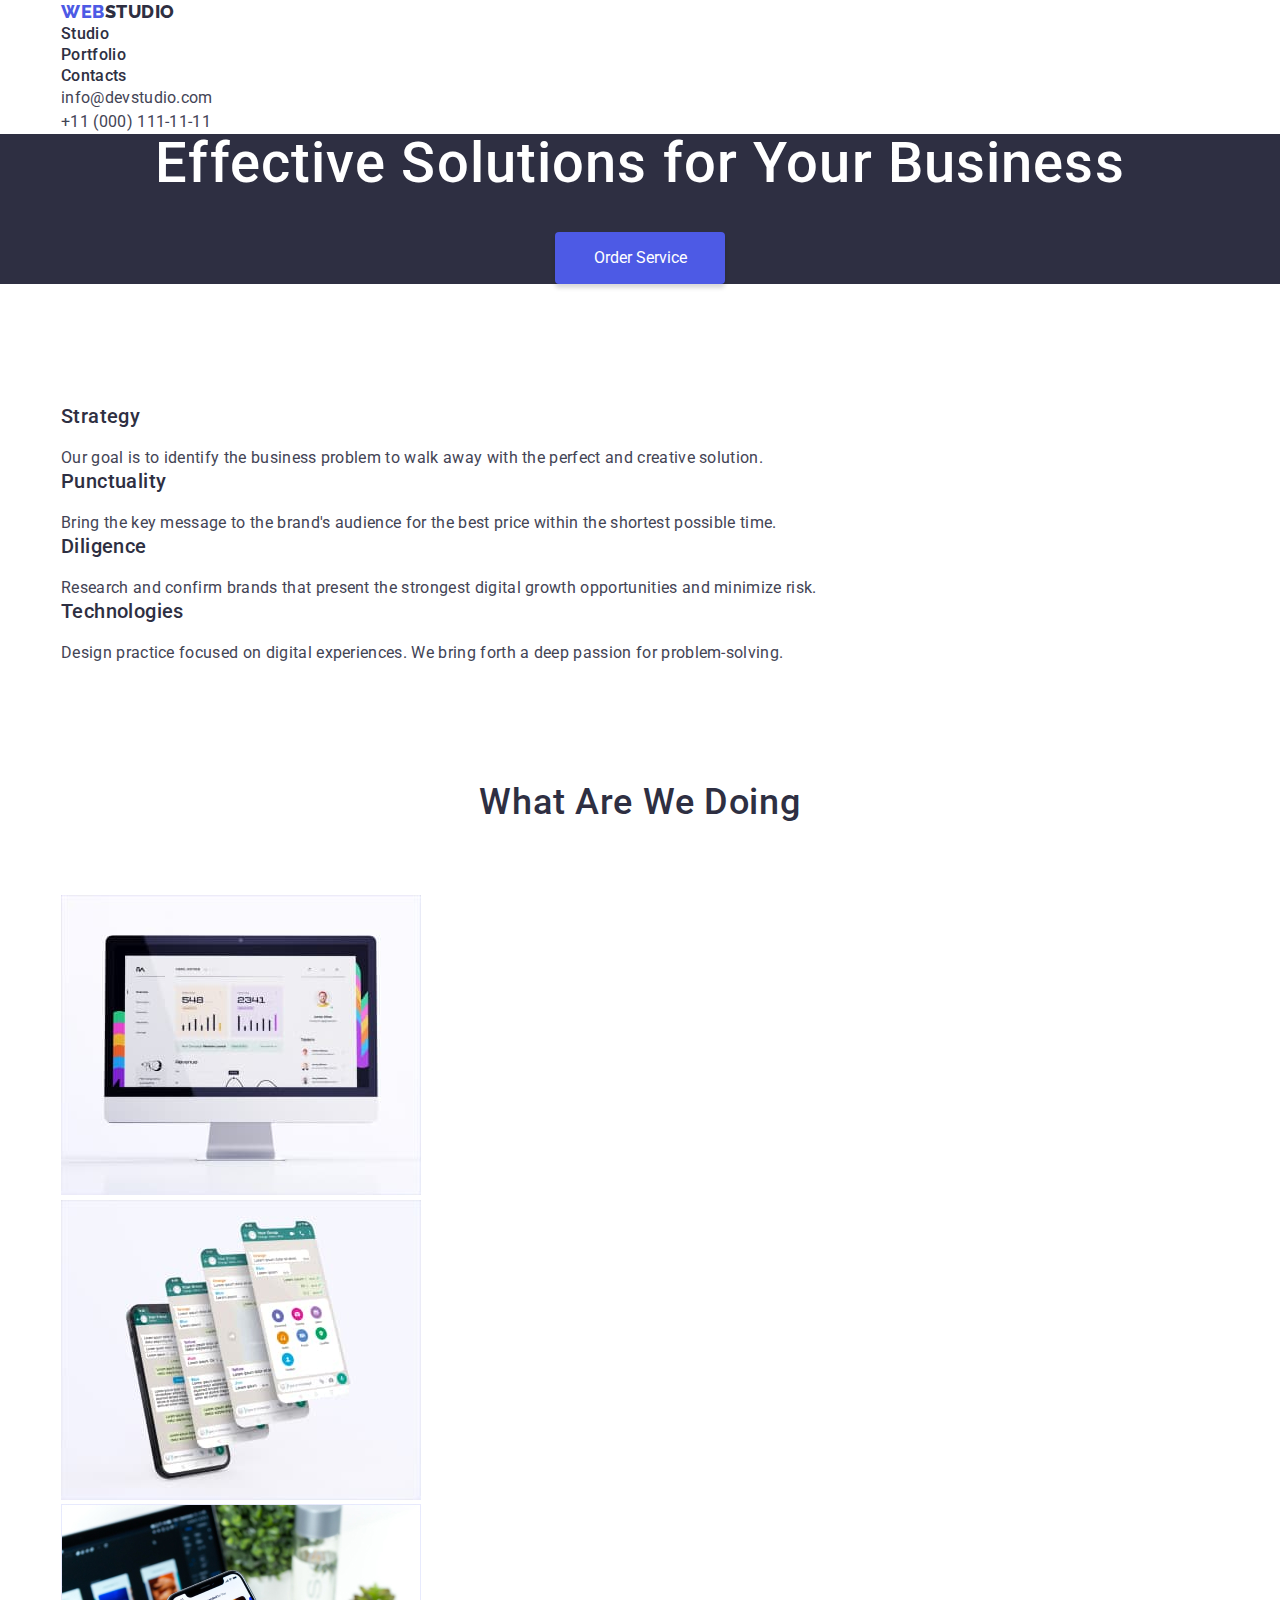
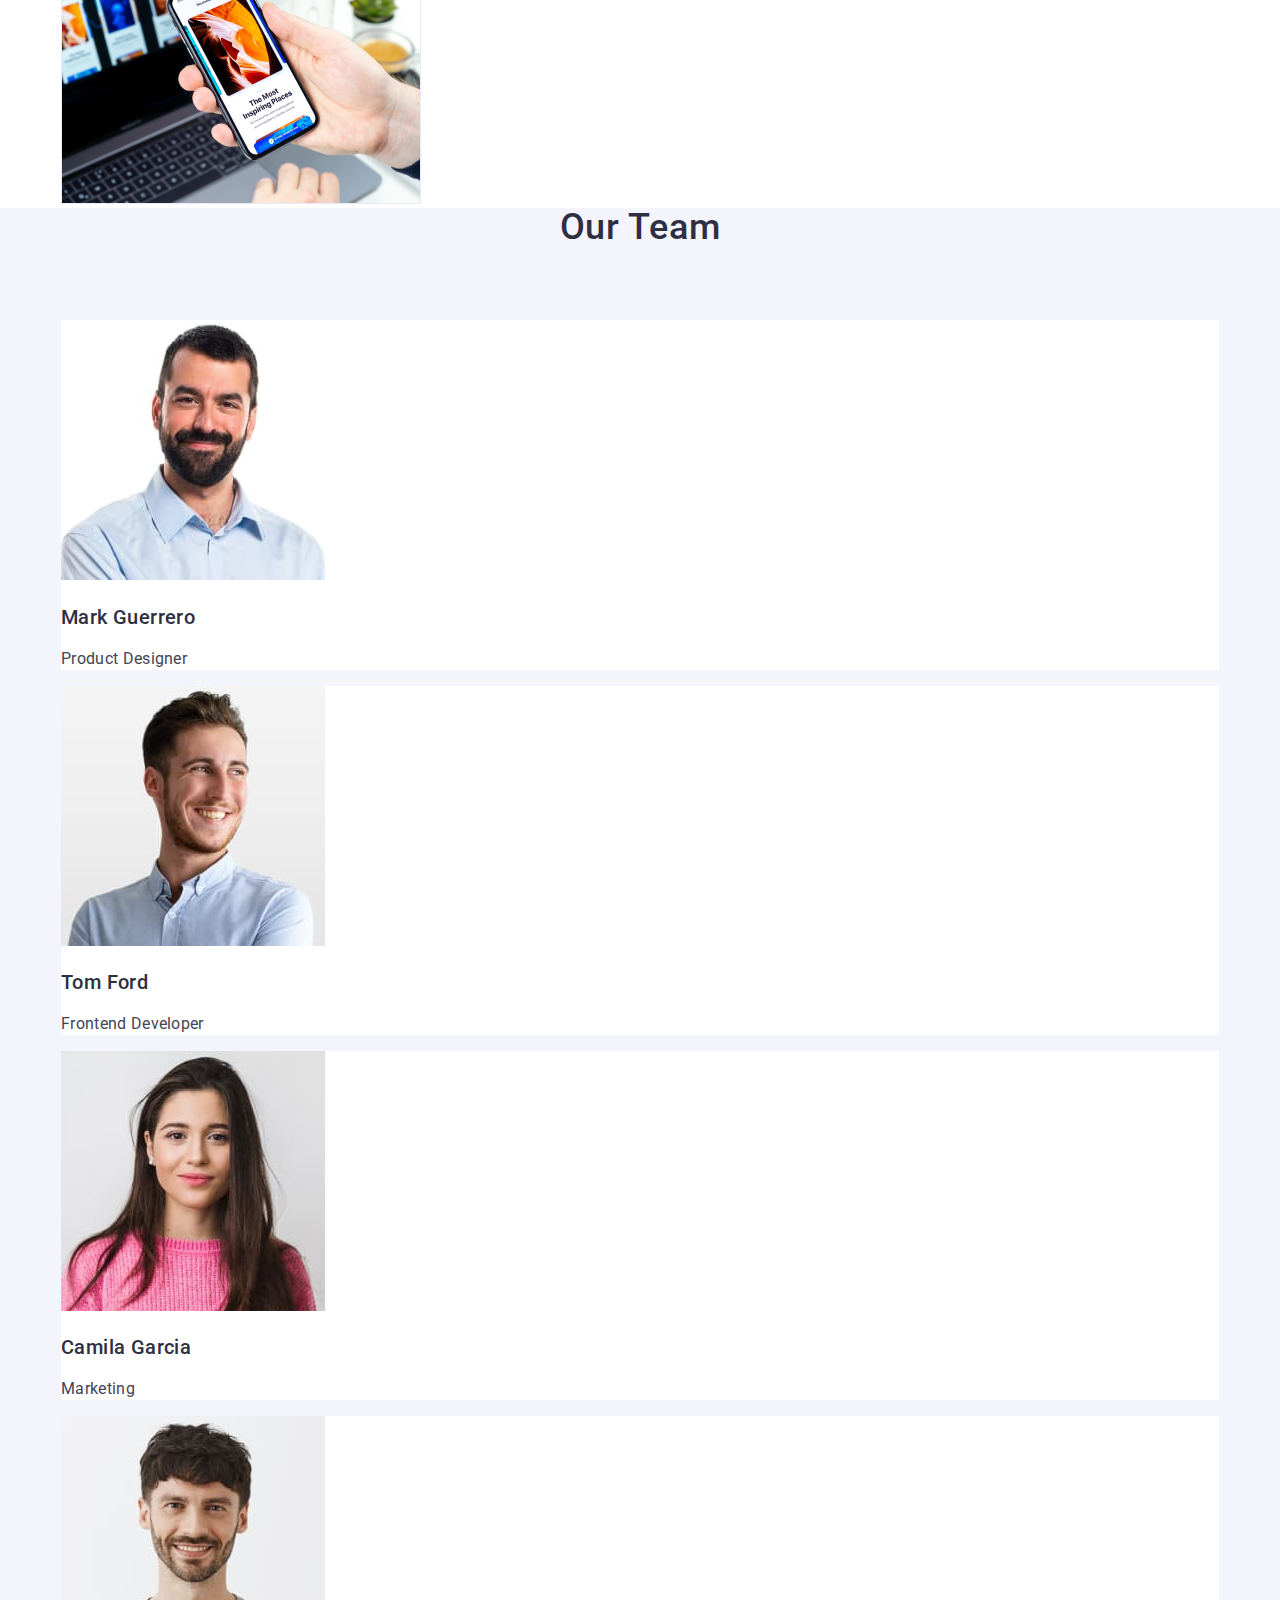
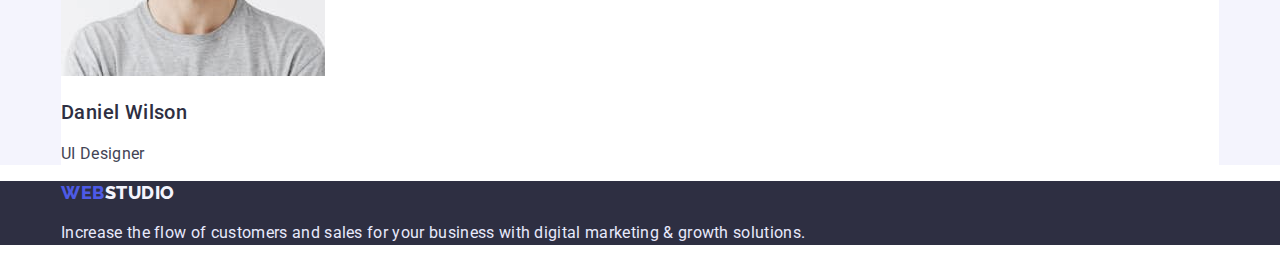
==== index.html @ 7608f26b "робота на блоками текста" ====
<!DOCTYPE html>
<html lang="en">
  <head>
    <meta charset="UTF-8" />
    <meta http-equiv="X-UA-Compatible" content="IE=edge" />
    <meta name="viewport" content="width=device-width, initial-scale=1.0" />
    <link rel="preconnect" href="https://fonts.googleapis.com" />
    <link rel="preconnect" href="https://fonts.gstatic.com" crossorigin />
    <link
      href="https://fonts.googleapis.com/css2?family=Raleway:wght@800&family=Roboto:wght@400;500;700&display=swap"
      rel="stylesheet" />
    <link
      rel="stylesheet"
      href="https://cdnjs.cloudflare.com/ajax/libs/modern-normalize/1.1.0/modern-normalize.min.css" />
    <link rel="stylesheet" href="./css/styles.css" />
    <title>Web Studio</title>
  </head>
  <body>
    <!-- Header Navigation -->
    <header class="page-header">
      <div class="container">
        <a href="./index.html" class="logo"
          >Web <span class="studio">Studio</span>
        </a>
        <nav>
          <ul class="site-nav list">
            <li class="nav-item">
              <a href="./index.html" class="nav-link">Studio</a>
            </li>
            <li class="nav-item">
              <a href="./portfolio.html" class="nav-link">Portfolio</a>
            </li>
            <li class="nav-item">
              <a href="" class="nav-link">Contacts</a>
            </li>
          </ul>
        </nav>
        <ul class="list">
          <li class="auth-nav">
            <a href="mailto:info@devstudio.com" class="nav-mail"
              >info@devstudio.com</a
            >
          </li>
          <li>
            <a href="tel:+110001111111" class="nav-tel">+11 (000) 111-11-11</a>
          </li>
        </ul>
      </div>
    </header>
    <!-- Main content -->
    <main>
      <section class="hero">
        <h1 class="hero-title">Effective Solutions for Your Business</h1>
        <button type="button" class="hero-button">Order Service</button>
      </section>
      <!-- Our features -->
      <section class="section-features">
        <div class="container">
          <h2 class="visually-hidden">Our features</h2>
          <ul class="list">
            <li>
              <h3 class="section-title">Strategy</h3>
              <p class="section-lead">
                Our goal is to identify the business problem to walk away with
                the perfect and creative solution.
              </p>
            </li>
            <li>
              <h3 class="section-title">Punctuality</h3>
              <p class="section-lead">
                Bring the key message to the brand's audience for the best price
                within the shortest possible time.
              </p>
            </li>
            <li>
              <h3 class="section-title">Diligence</h3>
              <p class="section-lead">
                Research and confirm brands that present the strongest digital
                growth opportunities and minimize risk.
              </p>
            </li>
            <li>
              <h3 class="section-title">Technologies</h3>
              <p class="section-lead">
                Design practice focused on digital experiences. We bring forth a
                deep passion for problem-solving.
              </p>
            </li>
          </ul>
        </div>
      </section>
      <!-- Our works -->

      <section class="sections">
        <div class="container">
          <h2 class="sections-title">What are we doing</h2>
          <ul class="list">
            <li>
              <img
                src="./images/Rectangle1.jpg"
                alt="company statistics"
                width="360" />
            </li>
            <li>
              <img src="./images/Rectangle2.jpg" alt="phone" width="360" />
            </li>
            <li>
              <img
                src="./images/Rectangle3.jpg"
                alt="notebook with phone"
                width="360" />
            </li>
          </ul>
        </div>
      </section>
      <!-- Team -->
      <section class="section-team">
        <div class="container">
          <h2 class="sections-title">Our Team</h2>
          <ul class="list">
            <li class="card">
              <img src="./images/img111.jpg" alt="Mark Guerrero" width="264" />
              <h3 class="sections-name">Mark Guerrero</h3>
              <p class="sections-profession">Product Designer</p>
            </li>
            <li class="card">
              <img src="./images/img222.jpg" alt="Tom Ford" width="264" />
              <h3 class="sections-name">Tom Ford</h3>
              <p class="sections-profession">Frontend Developer</p>
            </li>
            <li class="card">
              <img src="./images/img333.jpg" alt="Camila Garcia" width="264" />
              <h3 class="sections-name">Camila Garcia</h3>
              <p class="sections-profession">Marketing</p>
            </li>
            <li class="card">
              <img src="./images/img4444.jpg" alt="Daniel Wilson" width="264" />
              <h3 class="sections-name">Daniel Wilson</h3>
              <p class="sections-profession">UI Designer</p>
            </li>
          </ul>
        </div>
      </section>
    </main>
    <!-- Footer -->
    <footer class="footer">
      <div class="footer container">
        <a href="./index.html" class="logo"
          >Web <span class="studio">Studio</span></a
        >
        <p class="lead">
          Increase the flow of customers and sales for your business with
          digital marketing & growth solutions.
        </p>
      </div>
    </footer>
  </body>
</html>
---- css/styles.css ----
html {
  box-sizing: border-box;
}

*,
*::before,
*::after {
  box-sizing: inherit;
}

:root {
  --primary-text-color: #434455;
  --title-text-color: #2e2f42;
  --accent-color: #4d5ae5;
}

body {
  font-family: "Roboto", sans-serif;
  color: var(--primary-text-color);
  background-color: #ffffff;
  font-family: roboto, sans-serif;
  margin: 0;
}

.list {
  margin: 0;
  padding: 0;
  list-style: none;
}
/* header */
/* Logo */

.container {
  margin-left: auto;
  margin-right: auto;
  width: 1158px;
}

.logo {
  display: flex;
  letter-spacing: 0.03em;
  text-transform: uppercase;
  font-family: "Raleway";
  font-weight: 800;
  font-size: 18px;
  line-height: 1.33;
  color: #4d5ae5;
  text-decoration: none;
}

.studio {
  color: var(--title-text-color);
}
/* nav */
.nav-link {
  font-weight: 500;
  font-size: 16px;
  line-height: 1.3;
  letter-spacing: 0.02em;
  color: var(--title-text-color);
  text-decoration: none;
}
.nav-link:hover,
.nav-link:focus {
  color: #434455;
}
.nav-link:active {
  color: #4d5ae5;
}

.nav-mail,
.nav-tel {
  font-weight: 400;
  font-size: 16px;
  line-height: 1.5;
  letter-spacing: 0.02em;
  color: var(--primary-text-color);
  text-decoration: none;
}

.nav-mail:hover,
.nav-tel:hover {
  color: var(--accent-color);
}
.nav-mail:focus,
.nav-tel:focus {
  color: var(--accent-color);
}

/* hero */

.hero {
  background: #2e2f42;
  text-align: center;
  margin-bottom: 120px;
}
.hero-title {
  margin-top: 0;
  margin-bottom: 48;
  font-weight: 500;
  font-size: 56px;
  line-height: 1.07;
  letter-spacing: 0.02em;
  color: #ffffff;
}
.hero-button {
  width: 170px;
  padding: 16px 32px;
  gap: 10px;
  border: 1px solid transparent;
  font-family: inherit;

  background: var(--accent-color);
  box-shadow: 0px 4px 4px rgba(0, 0, 0, 0.15);
  border-radius: 4px;
  cursor: pointer;
  color: #ffffff;
}

.hero-button:hover,
.hero-button:focus {
  background: var(--accent-color);
  box-shadow: 0px 1px 6px rgba(46, 47, 66, 0.08),
    0px 1px 1px rgba(46, 47, 66, 0.16), 0px 2px 1px rgba(46, 47, 66, 0.08);
  border-radius: 4px;
}
.hero-button:active {
  background: #404bbf;
  box-shadow: 0px 4px 4px rgba(0, 0, 0, 0.15);
  border-radius: 4px;
}
/* Our features */
.visually-hidden {
  position: absolute;
  width: 1px;
  height: 1px;
  margin: -1px;
  border: 0;
  padding: 0;
  white-space: nowrap;
  clip-path: inset(100%);
  clip: rect(0 0 0 0);
  overflow: hidden;
}

.section-features {
  margin-bottom: 120px;
}
/* What are we doing */
.sections-title {
  margin-top: 0;
  margin-bottom: 72px;
  font-weight: 500;
  font-size: 36px;
  line-height: 1.11;
  text-align: center;
  letter-spacing: 0.02em;
  text-transform: capitalize;
  color: var(--title-text-color);
}
.section-title {
  margin-top: 0;
  margin-bottom: 8;
  font-weight: 500;
  font-size: 20px;
  line-height: 1.2;
  letter-spacing: 0.02em;
  color: var(--title-text-color);
}
.section-lead {
  margin-top: 0;
  margin-bottom: 0;
  font-size: 16px;
  line-height: 1.3;
  letter-spacing: 0.02em;
  color: var(--primary-text-color);
}

/* team */

.card {
  background-color: #ffffff;
}
.section-team {
  background-color: #f4f4fd;
}
.sections-name {
  font-weight: 500;
  font-size: 20px;
  line-height: 1.2;
  letter-spacing: 0.02em;
  color: var(--title-text-color);
}
.sections-profession {
  font-size: 16px;
  line-height: 1.3;
  letter-spacing: 0.02em;
  color: var(--primary-text-color);
}
.projects .title {
  font-weight: 500;
  font-size: 20px;
  line-height: 1.2;
  letter-spacing: 0.02em;
}

.projects-lead {
  font-size: 16px;
  line-height: 1.5;
  letter-spacing: 0.02em;
}
/* bottom */
.styles-botton {
  border-radius: 4px;
  padding: 8px 16px;
  border: 1px solid #e7e9fc;
  font-style: normal;
  font-family: inherit;
  font-weight: 500;
  font-size: 16px;
  line-height: 1.5;
  letter-spacing: 0.04em;
  padding: 8px 16px;
  background-color: #f4f4fd;
  color: #4d5ae5;
  cursor: pointer;
}
.styles-botton:hover,
.styles-botton:focus {
  background-color: var(--accent-color);
  color: #ffffff;
}

.projects-title {
  font-weight: 500;
  font-size: 20px;
  line-height: 1.2;
  letter-spacing: 0.02em;
  color: var(--title-text-color);
}

.footer {
  background-color: #2e2f42;
}
.footer .studio {
  color: #f4f4fd;
}

.footer .lead {
  font-size: 16px;
  line-height: 1.5;
  letter-spacing: 0.02em;
  color: #e7e9fc;
}

.lead {
  font-size: 16px;
  line-height: 1.5;
  letter-spacing: 0.02em;
  color: var(--primary-text-color);
}
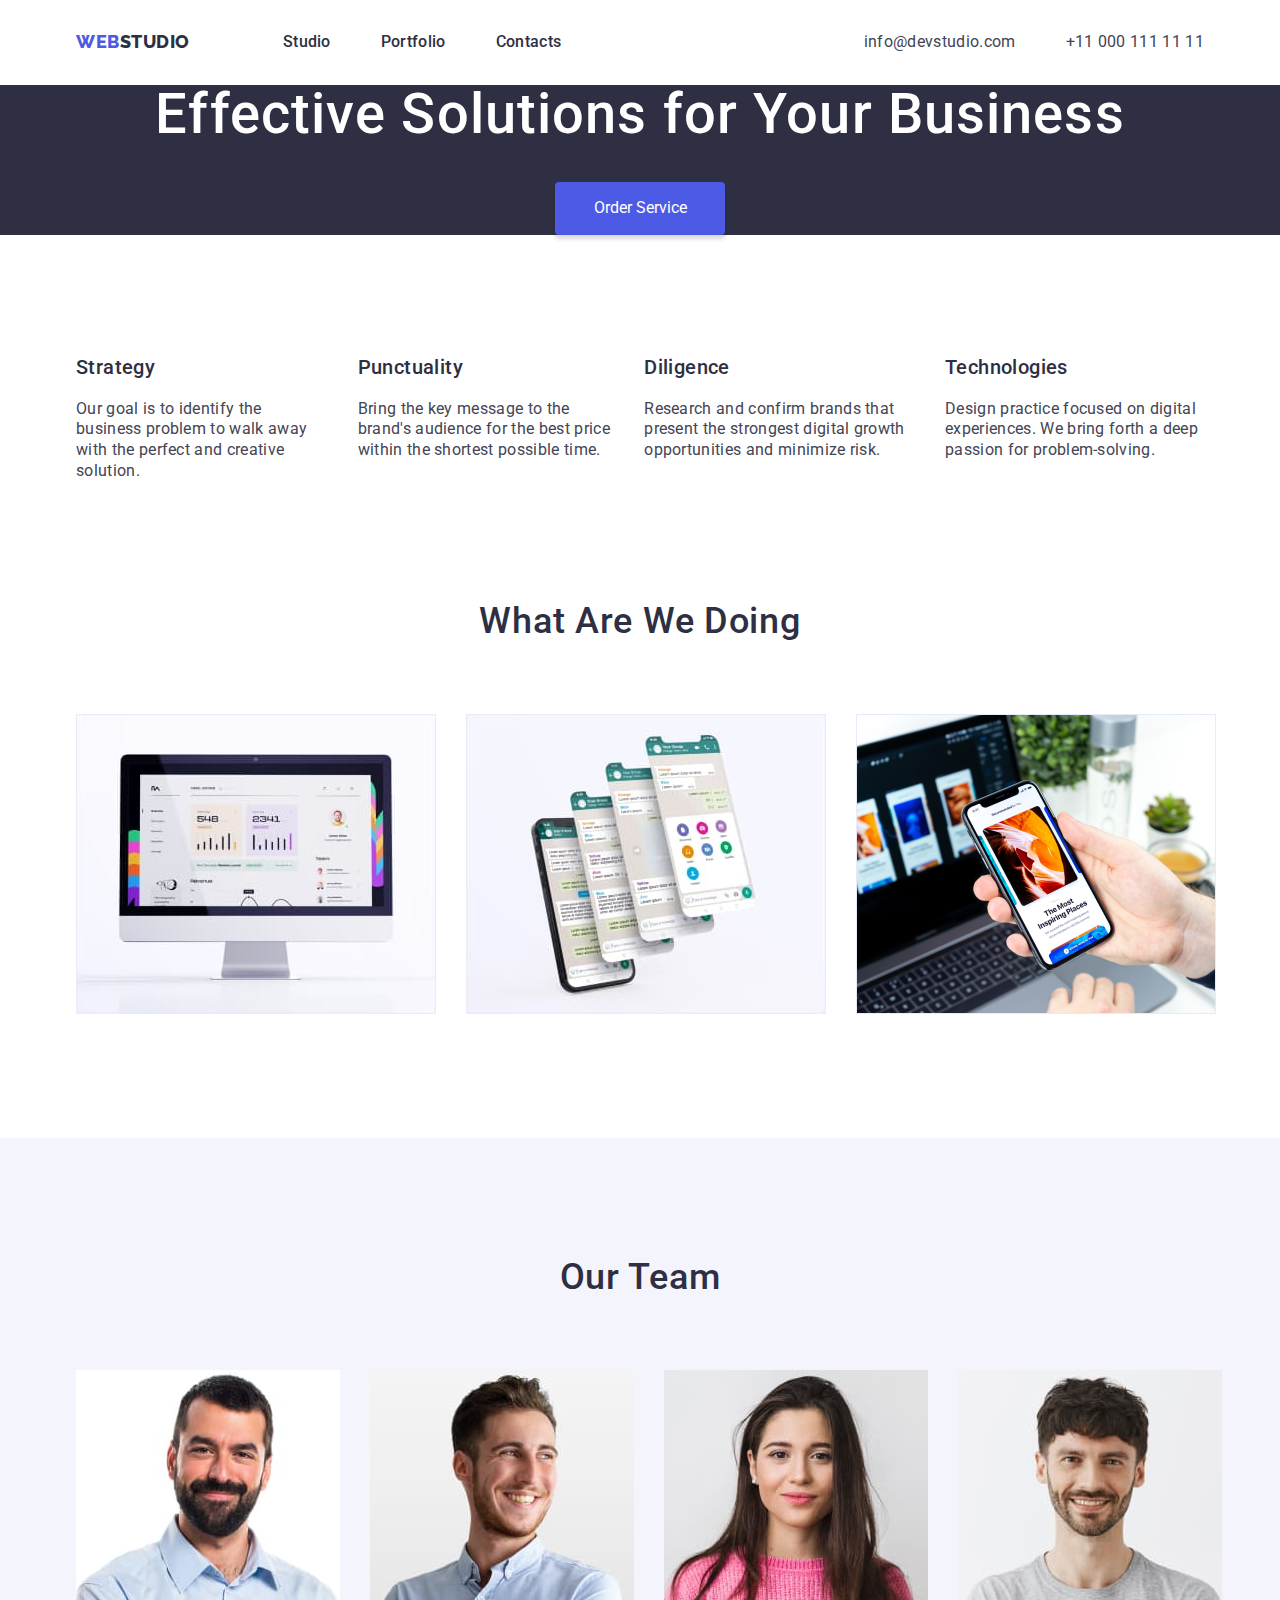
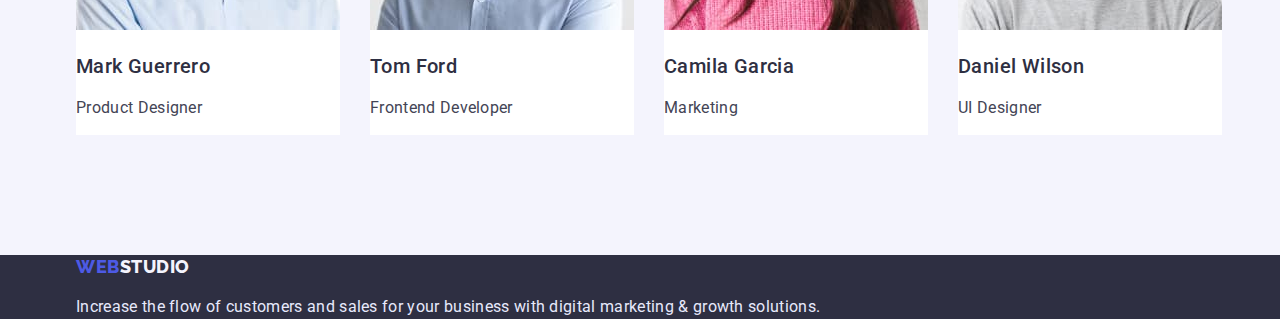
==== commit d8dd07c9: "флєкс бокси" ====
--- a/index.html
+++ b/index.html
@@ -18,7 +18,7 @@
   <body>
     <!-- Header Navigation -->
     <header class="page-header">
-      <div class="container">
+      <div class="container main-nav">
         <a href="./index.html" class="logo"
           >Web <span class="studio">Studio</span>
         </a>
@@ -35,21 +35,21 @@
             </li>
           </ul>
         </nav>
-        <ul class="list">
+        <ul class="auth-nav list">
           <li class="auth-nav">
             <a href="mailto:info@devstudio.com" class="nav-mail"
               >info@devstudio.com</a
             >
           </li>
           <li>
-            <a href="tel:+110001111111" class="nav-tel">+11 (000) 111-11-11</a>
+            <a href="tel:+110001111111" class="nav-tel">+11 000 111 11 11</a>
           </li>
         </ul>
       </div>
     </header>
     <!-- Main content -->
     <main>
-      <section class="hero">
+      <section class="section-hero">
         <h1 class="hero-title">Effective Solutions for Your Business</h1>
         <button type="button" class="hero-button">Order Service</button>
       </section>
@@ -57,29 +57,29 @@
       <section class="section-features">
         <div class="container">
           <h2 class="visually-hidden">Our features</h2>
-          <ul class="list">
-            <li>
+          <ul class="features-list list">
+            <li class="element-styl">
               <h3 class="section-title">Strategy</h3>
               <p class="section-lead">
                 Our goal is to identify the business problem to walk away with
                 the perfect and creative solution.
               </p>
             </li>
-            <li>
+            <li class="element-styl">
               <h3 class="section-title">Punctuality</h3>
               <p class="section-lead">
                 Bring the key message to the brand's audience for the best price
                 within the shortest possible time.
               </p>
             </li>
-            <li>
+            <li class="element-styl">
               <h3 class="section-title">Diligence</h3>
               <p class="section-lead">
                 Research and confirm brands that present the strongest digital
                 growth opportunities and minimize risk.
               </p>
             </li>
-            <li>
+            <li class="element-styl">
               <h3 class="section-title">Technologies</h3>
               <p class="section-lead">
                 Design practice focused on digital experiences. We bring forth a
@@ -91,20 +91,20 @@
       </section>
       <!-- Our works -->
 
-      <section class="sections">
+      <section class="section-work">
         <div class="container">
           <h2 class="sections-title">What are we doing</h2>
-          <ul class="list">
-            <li>
+          <ul class="list styles-section">
+            <li class="element-styl">
               <img
                 src="./images/Rectangle1.jpg"
                 alt="company statistics"
                 width="360" />
             </li>
-            <li>
+            <li class="element-styl">
               <img src="./images/Rectangle2.jpg" alt="phone" width="360" />
             </li>
-            <li>
+            <li class="element-styl">
               <img
                 src="./images/Rectangle3.jpg"
                 alt="notebook with phone"
@@ -117,23 +117,23 @@
       <section class="section-team">
         <div class="container">
           <h2 class="sections-title">Our Team</h2>
-          <ul class="list">
-            <li class="card">
+          <ul class="list styles-section">
+            <li class="card element-styl">
               <img src="./images/img111.jpg" alt="Mark Guerrero" width="264" />
               <h3 class="sections-name">Mark Guerrero</h3>
               <p class="sections-profession">Product Designer</p>
             </li>
-            <li class="card">
+            <li class="card element-styl">
               <img src="./images/img222.jpg" alt="Tom Ford" width="264" />
               <h3 class="sections-name">Tom Ford</h3>
               <p class="sections-profession">Frontend Developer</p>
             </li>
-            <li class="card">
+            <li class="card element-styl">
               <img src="./images/img333.jpg" alt="Camila Garcia" width="264" />
               <h3 class="sections-name">Camila Garcia</h3>
               <p class="sections-profession">Marketing</p>
             </li>
-            <li class="card">
+            <li class="card element-styl">
               <img src="./images/img4444.jpg" alt="Daniel Wilson" width="264" />
               <h3 class="sections-name">Daniel Wilson</h3>
               <p class="sections-profession">UI Designer</p>
--- a/css/styles.css
+++ b/css/styles.css
@@ -18,7 +18,6 @@
   font-family: "Roboto", sans-serif;
   color: var(--primary-text-color);
   background-color: #ffffff;
-  font-family: roboto, sans-serif;
   margin: 0;
 }
 
@@ -28,12 +27,18 @@
   list-style: none;
 }
 /* header */
+
 /* Logo */
-
+.main-nav {
+  display: flex;
+  align-items: center;
+}
 .container {
   margin-left: auto;
   margin-right: auto;
   width: 1158px;
+  padding-left: 15px;
+  padding-right: 15px;
 }
 
 .logo {
@@ -52,12 +57,26 @@
   color: var(--title-text-color);
 }
 /* nav */
+
+.site-nav {
+  display: flex;
+  margin-left: 93px;
+}
+.nav-item:not(:last-child) {
+  margin-right: 50px;
+}
+
 .nav-link {
+  display: block;
+  padding-top: 32px;
+  padding-bottom: 32px;
   font-weight: 500;
   font-size: 16px;
   line-height: 1.3;
   letter-spacing: 0.02em;
-  color: var(--title-text-color);
+
+  color: var(--title-text-color);
+
   text-decoration: none;
 }
 .nav-link:hover,
@@ -67,7 +86,15 @@
 .nav-link:active {
   color: #4d5ae5;
 }
-
+/* auth-nav */
+
+.auth-nav {
+  display: flex;
+  margin-left: auto;
+}
+.auth-nav:not(:last-child) {
+  margin-right: 50px;
+}
 .nav-mail,
 .nav-tel {
   font-weight: 400;
@@ -89,7 +116,7 @@
 
 /* hero */
 
-.hero {
+.section-hero {
   background: #2e2f42;
   text-align: center;
   margin-bottom: 120px;
@@ -142,8 +169,16 @@
   clip: rect(0 0 0 0);
   overflow: hidden;
 }
-
-.section-features {
+.features-list,
+.styles-section {
+  display: flex;
+}
+.element-styl:not(:last-child) {
+  margin-right: 30px;
+}
+
+.section-features,
+.section-work {
   margin-bottom: 120px;
 }
 /* What are we doing */
@@ -178,6 +213,10 @@
 
 /* team */
 
+.section-team {
+  padding-top: 120px;
+  padding-bottom: 120px;
+}
 .card {
   background-color: #ffffff;
 }
@@ -210,17 +249,30 @@
   letter-spacing: 0.02em;
 }
 /* bottom */
+.btm-porfolio {
+  margin-top: 96px;
+  margin-bottom: 72px;
+  justify-content: center;
+  display: flex;
+  align-items: center;
+}
+.btm-li {
+  margin-right: 24px;
+}
 .styles-botton {
   border-radius: 4px;
   padding: 8px 16px;
   border: 1px solid #e7e9fc;
+
   font-style: normal;
   font-family: inherit;
   font-weight: 500;
   font-size: 16px;
+
   line-height: 1.5;
   letter-spacing: 0.04em;
   padding: 8px 16px;
+
   background-color: #f4f4fd;
   color: #4d5ae5;
   cursor: pointer;
@@ -231,6 +283,22 @@
   color: #ffffff;
 }
 
+.card-nav {
+  margin-right: 24px;
+}
+.flex-conteiner {
+  display: flex;
+  flex-wrap: wrap;
+  justify-content: center;
+  margin-bottom: 120px;
+}
+.projects:nth-last-child(-n + 3) {
+  margin-bottom: 0px;
+}
+.card-nav:nth-child(3n) {
+  margin-right: 0px;
+}
+
 .projects-title {
   font-weight: 500;
   font-size: 20px;
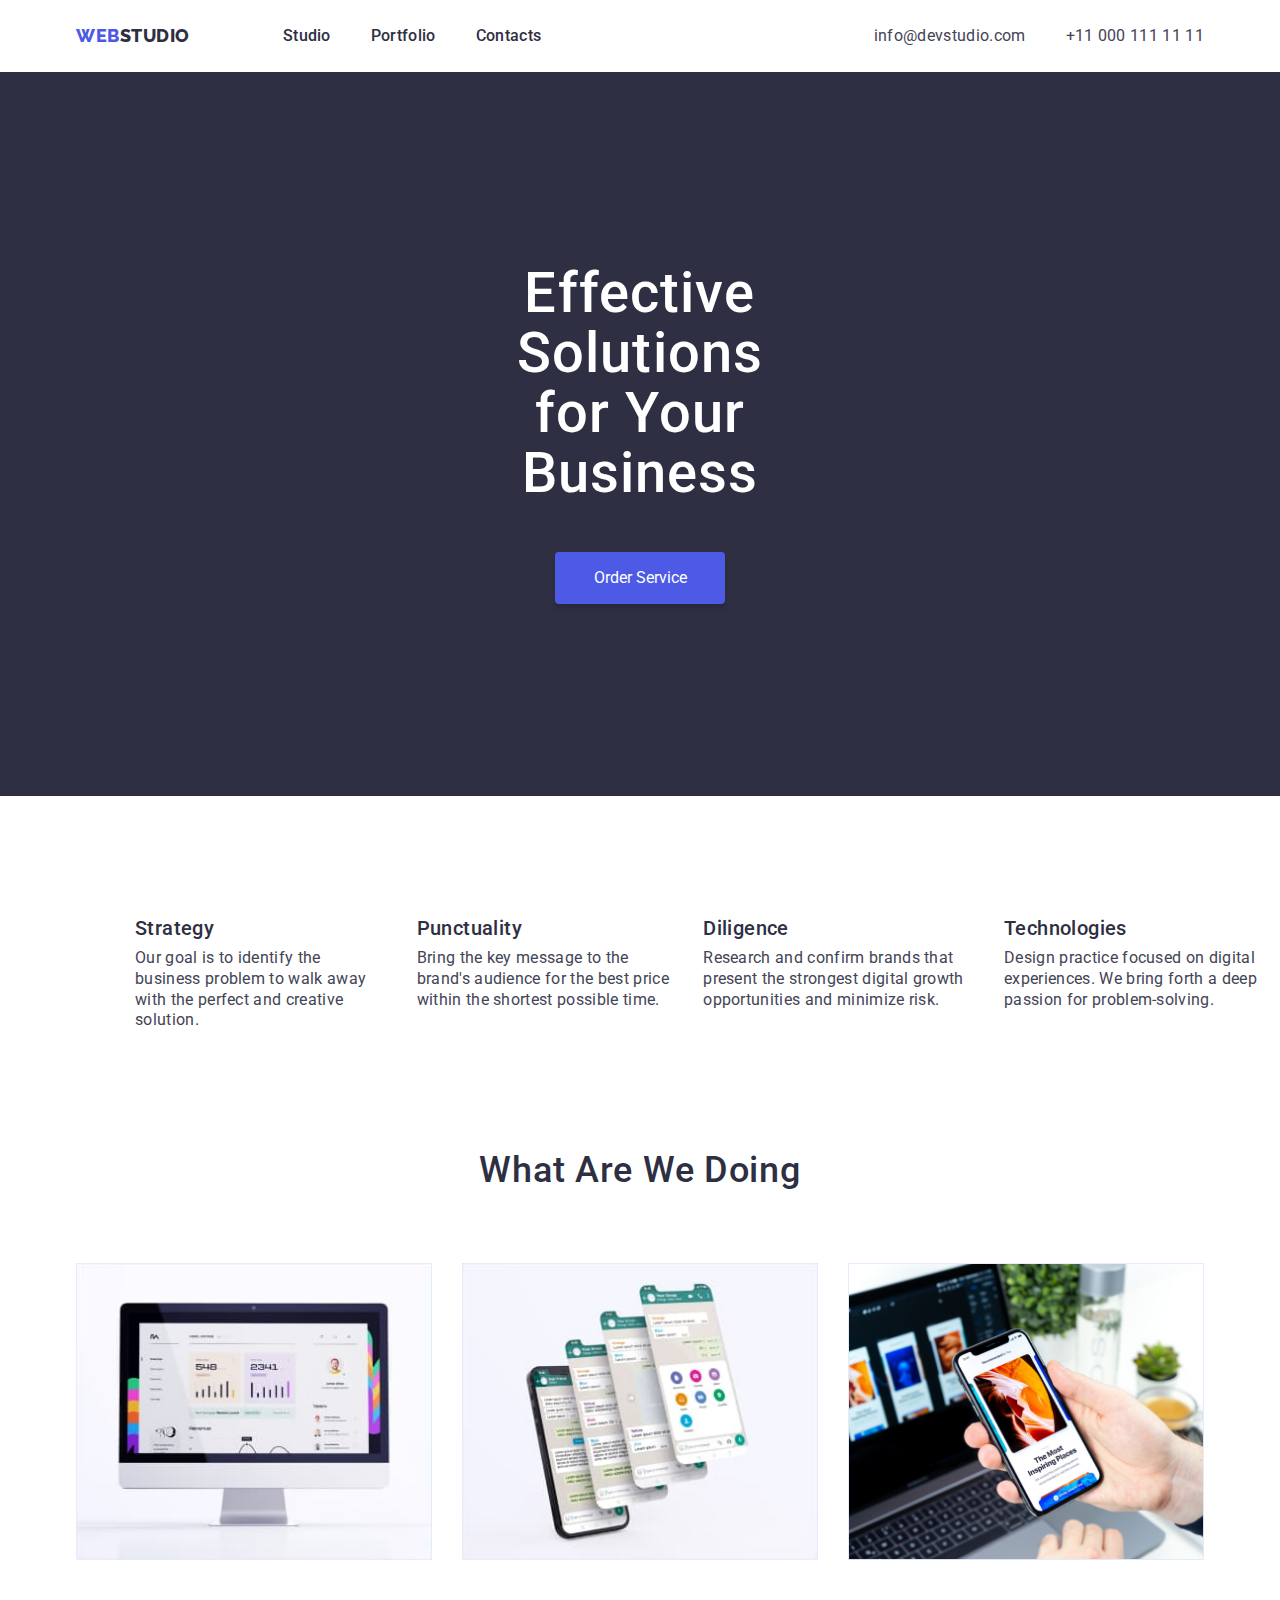
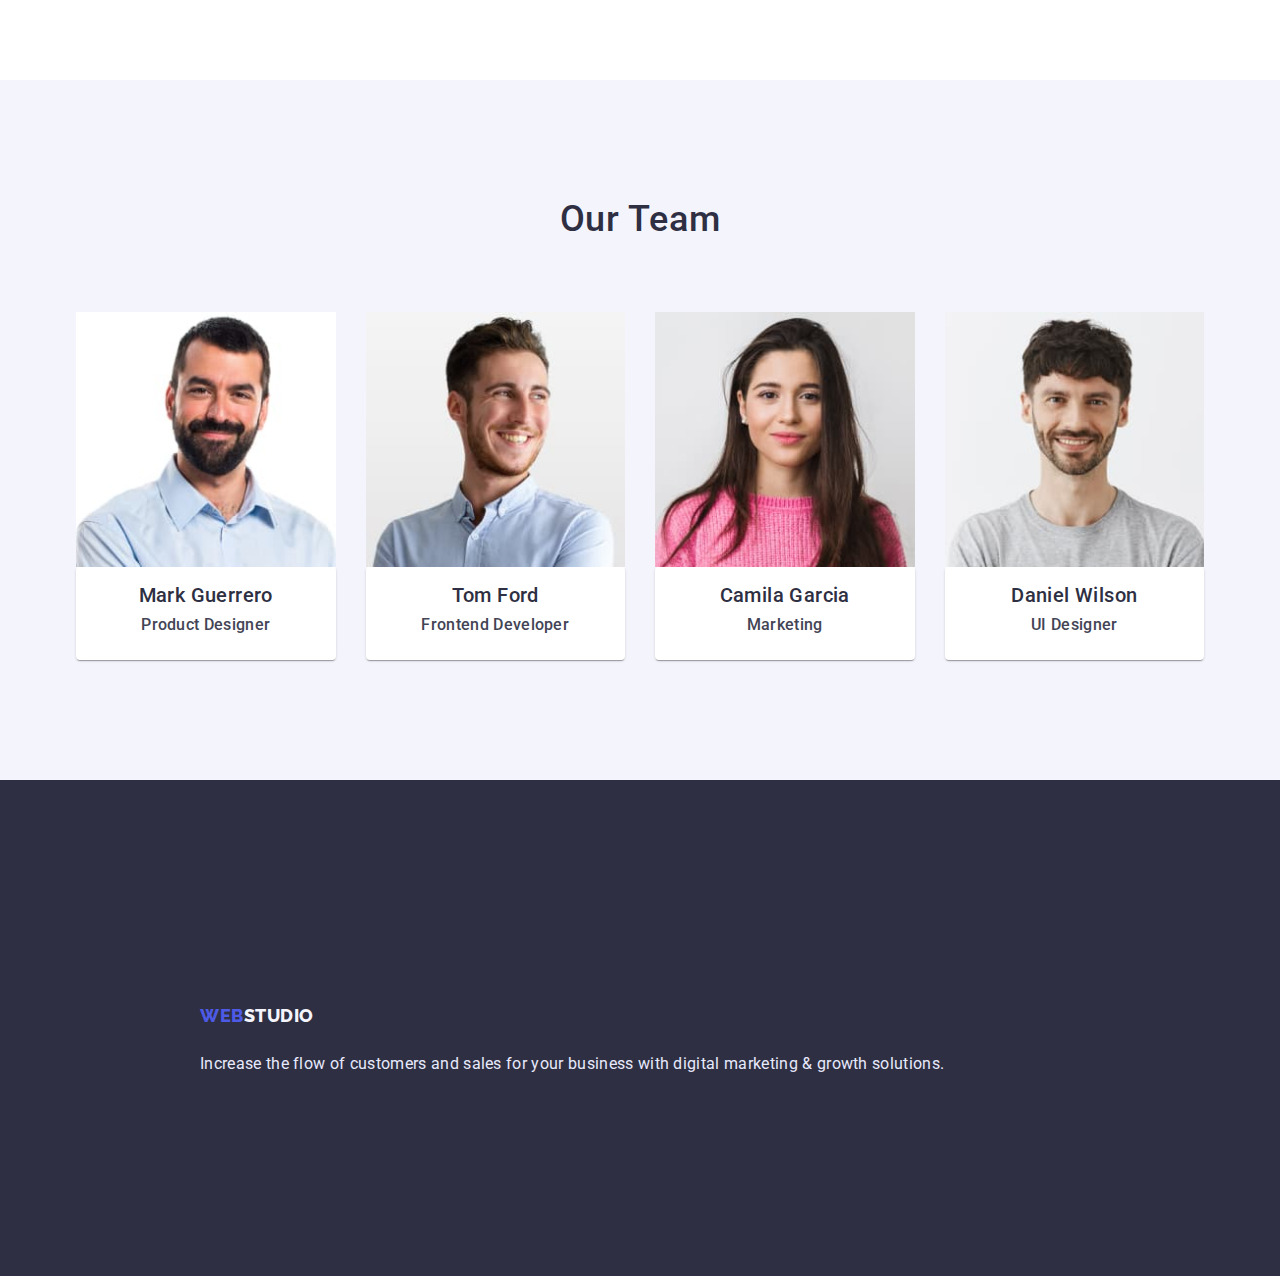
==== commit f83cb124: "робота над помилками" ====
--- a/index.html
+++ b/index.html
@@ -19,9 +19,12 @@
     <!-- Header Navigation -->
     <header class="page-header">
       <div class="container main-nav">
-        <a href="./index.html" class="logo"
-          >Web <span class="studio">Studio</span>
-        </a>
+        <div class="logotype">
+          <a href="./index.html" class="logo"
+            >Web <span class="studio">Studio</span>
+          </a>
+        </div>
+
         <nav>
           <ul class="site-nav list">
             <li class="nav-item">
@@ -120,23 +123,31 @@
           <ul class="list styles-section">
             <li class="card element-styl">
               <img src="./images/img111.jpg" alt="Mark Guerrero" width="264" />
-              <h3 class="sections-name">Mark Guerrero</h3>
-              <p class="sections-profession">Product Designer</p>
+              <div class="card-team">
+                <h3 class="sections-name">Mark Guerrero</h3>
+                <p class="sections-profession">Product Designer</p>
+              </div>
             </li>
             <li class="card element-styl">
               <img src="./images/img222.jpg" alt="Tom Ford" width="264" />
-              <h3 class="sections-name">Tom Ford</h3>
-              <p class="sections-profession">Frontend Developer</p>
+              <div class="card-team"> 
+                <h3 class="sections-name">Tom Ford</h3>
+                <p class="sections-profession">Frontend Developer</p>
+              </div>
             </li>
             <li class="card element-styl">
               <img src="./images/img333.jpg" alt="Camila Garcia" width="264" />
-              <h3 class="sections-name">Camila Garcia</h3>
-              <p class="sections-profession">Marketing</p>
+              <div class="card-team">
+                 <h3 class="sections-name">Camila Garcia</h3>
+                <p class="sections-profession">Marketing</p>
+              </div>
             </li>
             <li class="card element-styl">
               <img src="./images/img4444.jpg" alt="Daniel Wilson" width="264" />
-              <h3 class="sections-name">Daniel Wilson</h3>
-              <p class="sections-profession">UI Designer</p>
+              <div class="card-team">
+                <h3 class="sections-name">Daniel Wilson</h3>
+                <p class="sections-profession">UI Designer</p>
+              </div>
             </li>
           </ul>
         </div>
--- a/css/styles.css
+++ b/css/styles.css
@@ -12,6 +12,8 @@
   --primary-text-color: #434455;
   --title-text-color: #2e2f42;
   --accent-color: #4d5ae5;
+  --card-shadow: 0px 2px 1px -1px rgba(0, 0, 0, 0.2),
+  0px 1px 1px 0px rgba(0, 0, 0, 0.14), 0px 1px 3px 0px rgba(0, 0, 0, 0.12);
 }
 
 body {
@@ -21,6 +23,22 @@
   margin: 0;
 }
 
+h1,
+h2,
+h3,
+h4,
+h5,
+h6,
+p {
+  margin: 0;
+}
+
+img {
+  display: block;
+  max-width: 100%;
+  height: auto;
+}
+
 .list {
   margin: 0;
   padding: 0;
@@ -33,6 +51,7 @@
   display: flex;
   align-items: center;
 }
+
 .container {
   margin-left: auto;
   margin-right: auto;
@@ -41,8 +60,14 @@
   padding-right: 15px;
 }
 
+.logotype{
+  margin-right: 93px;
+}
 .logo {
   display: flex;
+  padding-top: 24px;
+  padding-bottom: 24px;
+
   letter-spacing: 0.03em;
   text-transform: uppercase;
   font-family: "Raleway";
@@ -60,16 +85,13 @@
 
 .site-nav {
   display: flex;
-  margin-left: 93px;
 }
 .nav-item:not(:last-child) {
-  margin-right: 50px;
+  margin-right: 40px;
 }
 
 .nav-link {
   display: block;
-  padding-top: 32px;
-  padding-bottom: 32px;
   font-weight: 500;
   font-size: 16px;
   line-height: 1.3;
@@ -91,18 +113,25 @@
 .auth-nav {
   display: flex;
   margin-left: auto;
+  
 }
 .auth-nav:not(:last-child) {
-  margin-right: 50px;
-}
+  margin-right: 40px;
+}
+
 .nav-mail,
 .nav-tel {
+  display: block;
+  padding-top: 24px;
+  padding-bottom: 24px;
+
   font-weight: 400;
   font-size: 16px;
   line-height: 1.5;
   letter-spacing: 0.02em;
+  text-decoration: none;
   color: var(--primary-text-color);
-  text-decoration: none;
+  
 }
 
 .nav-mail:hover,
@@ -117,13 +146,13 @@
 /* hero */
 
 .section-hero {
+  padding: 192px 474px;
   background: #2e2f42;
   text-align: center;
-  margin-bottom: 120px;
 }
 .hero-title {
   margin-top: 0;
-  margin-bottom: 48;
+  margin-bottom: 48px;
   font-weight: 500;
   font-size: 56px;
   line-height: 1.07;
@@ -175,11 +204,16 @@
 }
 .element-styl:not(:last-child) {
   margin-right: 30px;
-}
-
-.section-features,
-.section-work {
-  margin-bottom: 120px;
+  flex-basis: auto;
+}
+
+
+.section-features{
+  padding: 120px;
+}
+/* WORK */
+.section-work{
+  padding-bottom: 120PX;
 }
 /* What are we doing */
 .sections-title {
@@ -195,7 +229,7 @@
 }
 .section-title {
   margin-top: 0;
-  margin-bottom: 8;
+  margin-bottom: 8px;
   font-weight: 500;
   font-size: 20px;
   line-height: 1.2;
@@ -212,7 +246,12 @@
 }
 
 /* team */
-
+.card-team{
+  box-shadow: var(--card-shadow);
+  border-radius: 4px;
+  overflow: hidden;
+  padding: 16px;
+}
 .section-team {
   padding-top: 120px;
   padding-bottom: 120px;
@@ -223,7 +262,11 @@
 .section-team {
   background-color: #f4f4fd;
 }
-.sections-name {
+.sections-name, 
+.sections-profession {
+margin-bottom: 8px;
+text-align: center;
+  
   font-weight: 500;
   font-size: 20px;
   line-height: 1.2;
@@ -250,8 +293,8 @@
 }
 /* bottom */
 .btm-porfolio {
-  margin-top: 96px;
-  margin-bottom: 72px;
+  padding-top: 96px;
+  padding-bottom: 72px;
   justify-content: center;
   display: flex;
   align-items: center;
@@ -283,14 +326,13 @@
   color: #ffffff;
 }
 
-.card-nav {
-  margin-right: 24px;
-}
 .flex-conteiner {
   display: flex;
   flex-wrap: wrap;
   justify-content: center;
-  margin-bottom: 120px;
+  padding-bottom: 120px;
+  column-gap: 24px;
+  row-gap: 48px;
 }
 .projects:nth-last-child(-n + 3) {
   margin-bottom: 0px;
@@ -299,15 +341,24 @@
   margin-right: 0px;
 }
 
+.card-projects {
+padding-top: 32px;
+padding-bottom: 32px;
+
+border: 0.5px solid #f4f4fd;
+}
+
 .projects-title {
+  margin-bottom: 8px;
   font-weight: 500;
   font-size: 20px;
   line-height: 1.2;
   letter-spacing: 0.02em;
   color: var(--title-text-color);
 }
-
-.footer {
+/* footer */
+.footer{
+  padding: 100px;
   background-color: #2e2f42;
 }
 .footer .studio {
@@ -320,10 +371,3 @@
   letter-spacing: 0.02em;
   color: #e7e9fc;
 }
-
-.lead {
-  font-size: 16px;
-  line-height: 1.5;
-  letter-spacing: 0.02em;
-  color: var(--primary-text-color);
-}
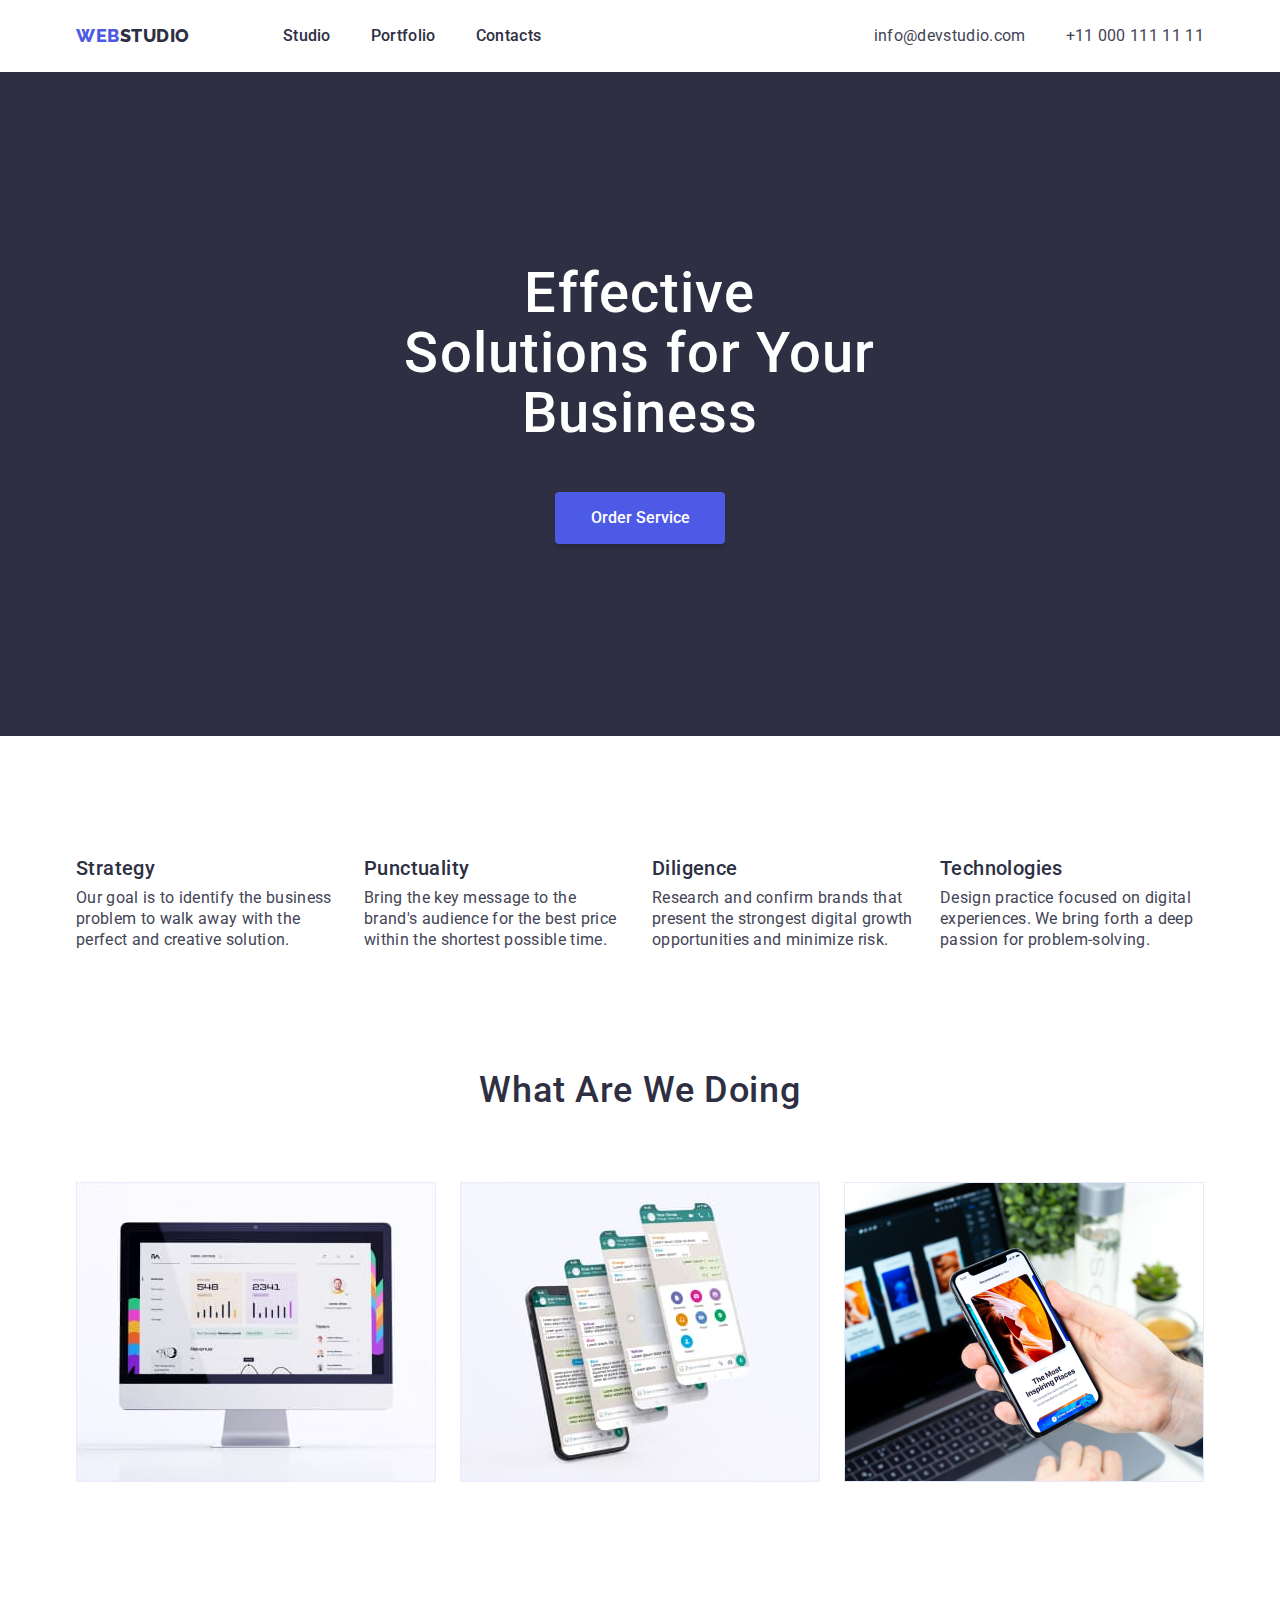
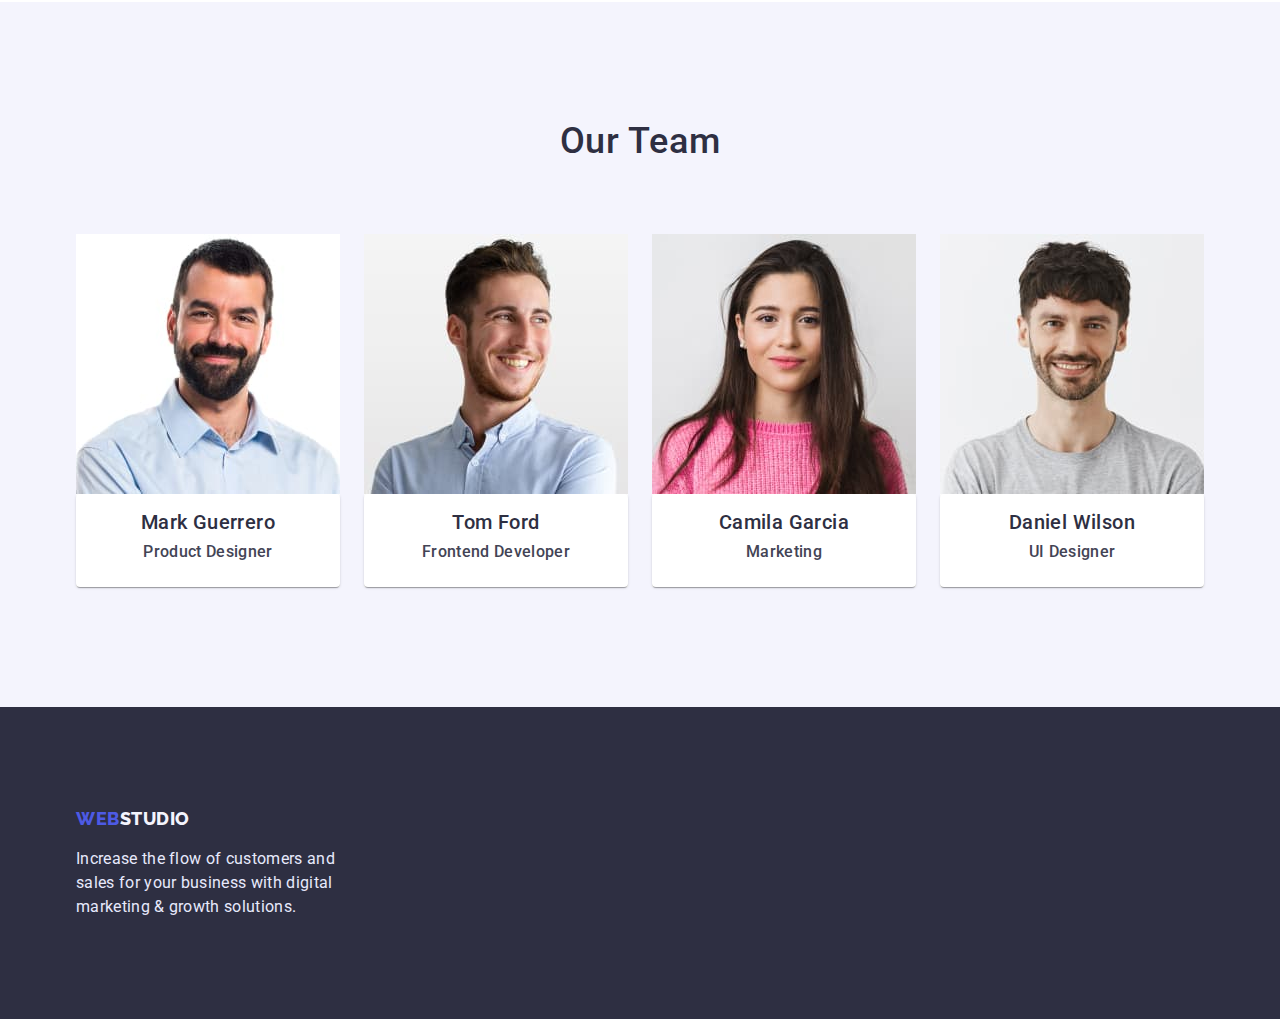
==== commit 6017b719: "Робота на помилками" ====
--- a/index.html
+++ b/index.html
@@ -98,16 +98,16 @@
         <div class="container">
           <h2 class="sections-title">What are we doing</h2>
           <ul class="list styles-section">
-            <li class="element-styl">
+            <li class="element-work">
               <img
                 src="./images/Rectangle1.jpg"
                 alt="company statistics"
                 width="360" />
             </li>
-            <li class="element-styl">
+            <li class="element-work">
               <img src="./images/Rectangle2.jpg" alt="phone" width="360" />
             </li>
-            <li class="element-styl">
+            <li class="element-work">
               <img
                 src="./images/Rectangle3.jpg"
                 alt="notebook with phone"
@@ -155,8 +155,8 @@
     </main>
     <!-- Footer -->
     <footer class="footer">
-      <div class="footer container">
-        <a href="./index.html" class="logo"
+      <div class="container">
+        <a href="./index.html" class="logo-footer"
           >Web <span class="studio">Studio</span></a
         >
         <p class="lead">
--- a/css/styles.css
+++ b/css/styles.css
@@ -97,6 +97,9 @@
   line-height: 1.3;
   letter-spacing: 0.02em;
 
+  padding-top: 24px;
+  padding-bottom: 24px;
+
   color: var(--title-text-color);
 
   text-decoration: none;
@@ -146,13 +149,17 @@
 /* hero */
 
 .section-hero {
-  padding: 192px 474px;
+  padding: 192px 0px;
   background: #2e2f42;
   text-align: center;
 }
 .hero-title {
+  margin-left: auto;
+  margin-right: auto;
+  max-width: 492px;
   margin-top: 0;
   margin-bottom: 48px;
+
   font-weight: 500;
   font-size: 56px;
   line-height: 1.07;
@@ -162,9 +169,10 @@
 .hero-button {
   width: 170px;
   padding: 16px 32px;
-  gap: 10px;
   border: 1px solid transparent;
+font-weight: 500;
   font-family: inherit;
+  
 
   background: var(--accent-color);
   box-shadow: 0px 4px 4px rgba(0, 0, 0, 0.15);
@@ -201,19 +209,25 @@
 .features-list,
 .styles-section {
   display: flex;
-}
-.element-styl:not(:last-child) {
-  margin-right: 30px;
-  flex-basis: auto;
+  gap: 24px;
+}
+.element-styl {
+  flex-basis: calc((100% - 3 * 24px) / 4);
 }
 
 
 .section-features{
-  padding: 120px;
+  padding-top: 120px;
+  padding-bottom: 120px;
 }
 /* WORK */
 .section-work{
   padding-bottom: 120PX;
+}
+
+
+.element-work{
+  flex-basis: calc((100% - 2 * 24px) / 3);
 }
 /* What are we doing */
 .sections-title {
@@ -291,15 +305,21 @@
   line-height: 1.5;
   letter-spacing: 0.02em;
 }
+/* Portfolio */
+
+.section-Portfolio{
+padding-top: 96px;
+padding-bottom: 120px;
+}
 /* bottom */
 .btm-porfolio {
-  padding-top: 96px;
-  padding-bottom: 72px;
+  margin-bottom: 72px;
+
   justify-content: center;
   display: flex;
   align-items: center;
 }
-.btm-li {
+.btm-li:not(:last-child){
   margin-right: 24px;
 }
 .styles-botton {
@@ -325,28 +345,71 @@
   background-color: var(--accent-color);
   color: #ffffff;
 }
-
-.flex-conteiner {
+                                /* Варіант 1 */
+/* .flex-conteiner {
   display: flex;
   flex-wrap: wrap;
   justify-content: center;
-  padding-bottom: 120px;
   column-gap: 24px;
   row-gap: 48px;
 }
+
+.card-nav{
+  flex-basis: calc(100% / 3 - 20px);
+  box-shadow: 0px 1px 6px rgba(46, 47, 66, 0.08);
+} */
+                                  /* варіан 2 */
+.flex-conteiner{
+  padding: 0;
+  margin: 0;
+
+  display: flex;
+  flex-wrap: wrap;
+
+  margin-left: -24px;
+  margin-top: -48px;
+}
+
+.card-nav{
+
+  flex-basis: calc(100% / 3 - 24px);
+
+  margin-left: 24px;
+  margin-top: 48px;
+ border: 0.5px solid #F4F4FD;
+  box-shadow: 0px 1px 6px rgba(46, 47, 66, 0.08);
+}
+
+
+
 .projects:nth-last-child(-n + 3) {
   margin-bottom: 0px;
 }
 .card-nav:nth-child(3n) {
   margin-right: 0px;
 }
-
+.card-link {
+  display: block;
+  font-weight: 500;
+  font-size: 16px;
+  line-height: 1.3;
+  letter-spacing: 0.02em;
+
+  color: var(--title-text-color);
+
+  text-decoration: none;
+}
 .card-projects {
 padding-top: 32px;
 padding-bottom: 32px;
-
-border: 0.5px solid #f4f4fd;
-}
+padding-left: 16px;
+padding-right: 16px;
+
+border: 0.5px solid #F4F4FD;
+border-top: 0px;
+
+}
+
 
 .projects-title {
   margin-bottom: 8px;
@@ -357,8 +420,21 @@
   color: var(--title-text-color);
 }
 /* footer */
+.logo-footer {
+margin-bottom: 16px;
+
+  display: flex;
+  letter-spacing: 0.03em;
+  text-transform: uppercase;
+  font-family: "Raleway";
+  font-weight: 800;
+  font-size: 18px;
+  line-height: 1.33;
+  color: #4d5ae5;
+  text-decoration: none;
+}
 .footer{
-  padding: 100px;
+  padding: 100px 0px;
   background-color: #2e2f42;
 }
 .footer .studio {
@@ -370,4 +446,5 @@
   line-height: 1.5;
   letter-spacing: 0.02em;
   color: #e7e9fc;
-}
+  width: 264px;
+}
